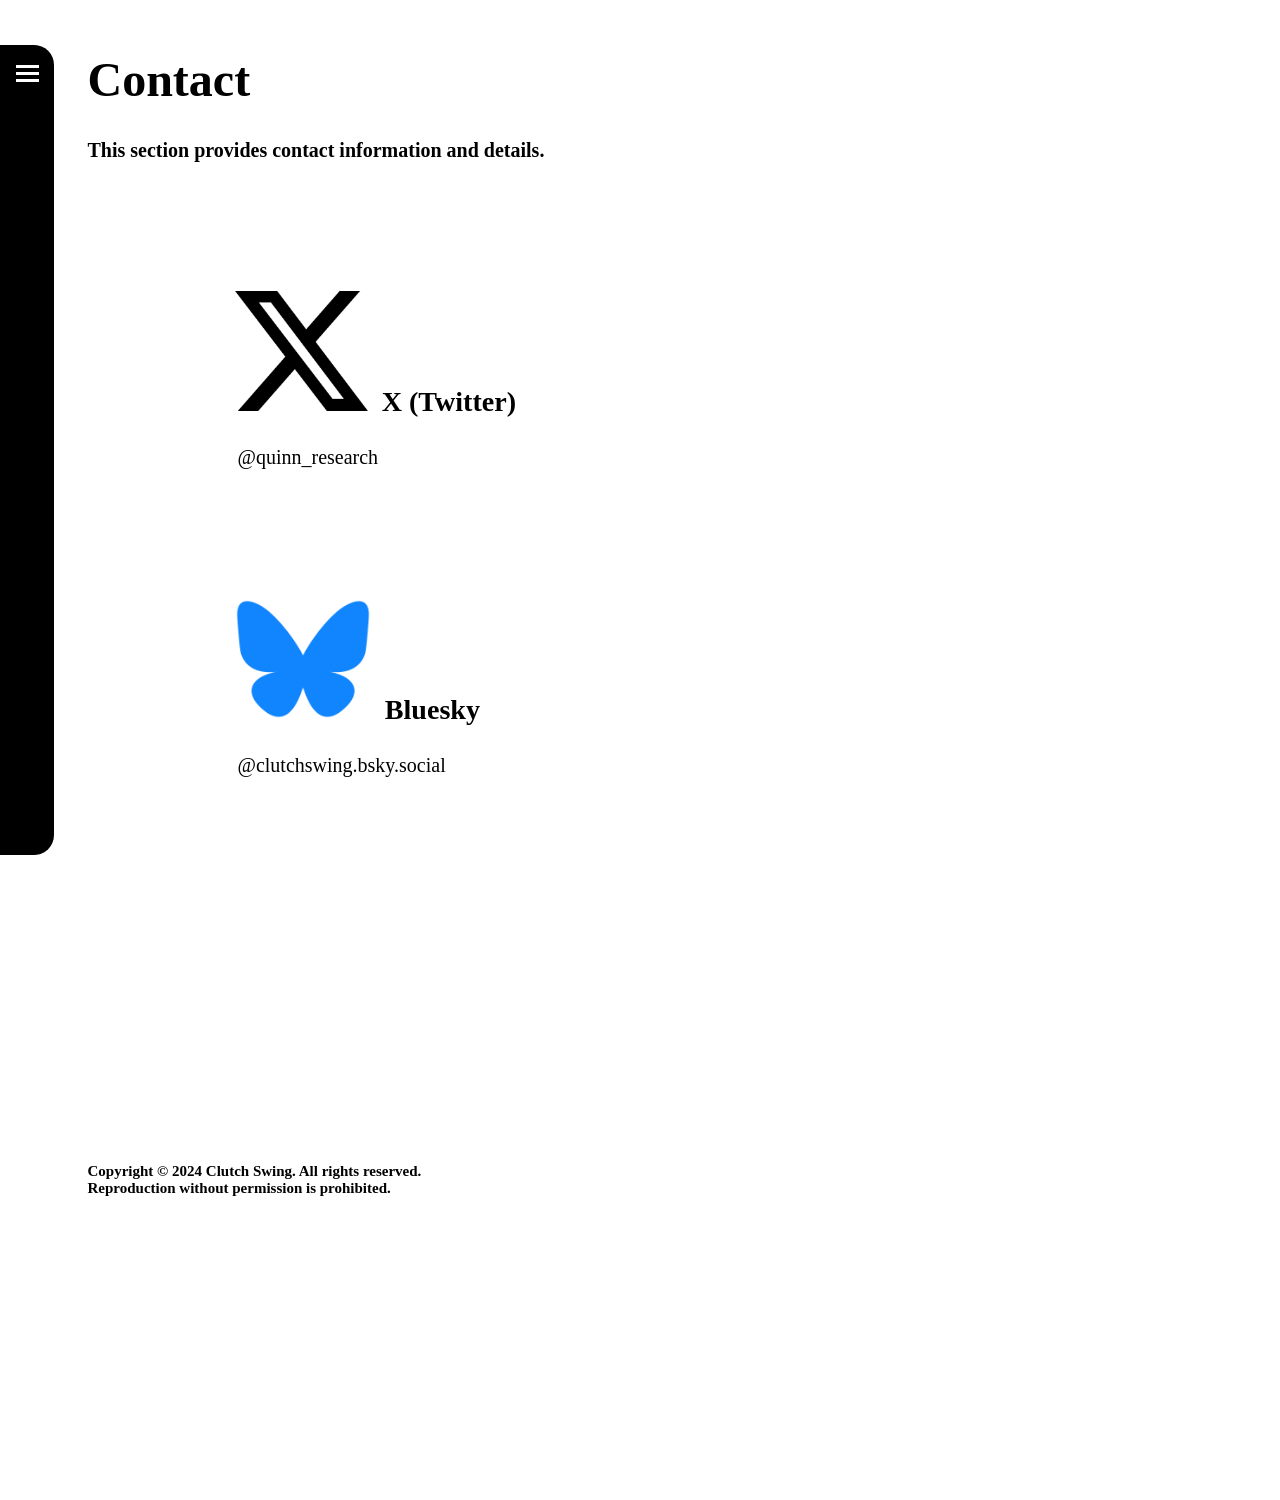
==== about/index.html @ 0a7a7277 "Add SEO pages and CSV return tables" ====
<!DOCTYPE html>
<html lang="en">
<head>
    <!-- Google tag (gtag.js) start -->
    <script async src="https://www.googletagmanager.com/gtag/js?id=G-BTLXV70KH6"></script>
    <script>
        window.dataLayer = window.dataLayer || [];
        function gtag(){dataLayer.push(arguments);}
        gtag('js', new Date());

        gtag('config', 'G-BTLXV70KH6');
    </script>
    <!-- Google tag (gtag.js) end -->


    <!-- Google AdSense -->
    <meta name="google-adsense-account" content="ca-pub-9298526248649500">

    <!-- Google AdSense Automatic Ads-->
    <script async src="https://pagead2.googlesyndication.com/pagead/js/adsbygoogle.js?client=ca-pub-9298526248649500" crossorigin="anonymous"></script>



    <meta http-equiv="Pragma" content="no-cache">
    <meta http-equiv="Cache-Control" content="no-cache">
    <meta charset="UTF-8">
    <meta name="viewport" content="width=device-width, initial-scale=1.0">
    
    <!--/ TITLE /-->
    <title>Contact &amp; Social Profiles | Clutch Swing</title>

    <!--/ Page Description /-->
    <meta name="description" content="Find contact information and social profile links for Clutch Swing. Visit the listed X and Bluesky profiles for the investment strategy dashboard.">
    
    <link rel="canonical" href="https://clutchswing.com/about/">

    <!--/ Open Graph /-->
    <meta property="og:site_name" content="Clutch Swing">
    <meta property="og:image:alt" content="Clutch Swing logo">
    <meta property="og:type" content="website"> 
    <meta property="og:title" content="Contact &amp; Social Profiles | Clutch Swing">
    <meta property="og:description" content="Find contact information and social profile links for Clutch Swing. Visit the listed X and Bluesky profiles for the investment strategy dashboard.">
    <meta property="og:image" content="https://clutchswing.com/logo.png">
    <meta property="og:url" content="https://clutchswing.com/about/">

    <!-- Twitter Card Meta Tags -->
    <meta name="twitter:card" content="summary">
    <meta name="twitter:title" content="Contact &amp; Social Profiles | Clutch Swing">
    <meta name="twitter:description" content="Find contact information and social profile links for Clutch Swing. Visit the listed X and Bluesky profiles for the investment strategy dashboard.">
    <meta name="twitter:image" content="https://clutchswing.com/logo.png">
    <meta name="twitter:image:alt" content="Clutch Swing logo">
    <meta name="twitter:domain" content="clutchswing.com">



<link rel="stylesheet" href="../assets/style.css">
</head>       

<body>
<div class="side-bar">
        <div class="side-bar__icon-box">
            <div class="side-bar__icon-1">
                <div></div>
                <div></div>
                <div></div>
            </div>
        </div>
        <ul>
            <li><a href="../apple/index.html">APPLE</a></li>
            <li><a href="../nvidia/index.html">NVIDIA</a></li>
            <li><a href="../gold/index.html">Gold</a></li>
            <li><a href="../bitcoin/index.html">Bitcoin</a></li>
            <li><a href="../ethereum/index.html">Ethereum</a></li>
            <li><a href="../ethereum-classic/index.html">Ethereum Classic</a></li>
            <li><a href="../ripple/index.html">Ripple</a></li>
            <li><a href="../dogecoin/index.html">Dogecoin</a></li>
            <li><a href="../methodology/index.html">Documents</a></li>
            <li><a href="../about/index.html">Contact</a></li>
        </ul>

        <br>
        
        <!--/ Google Ads (in-article) /-->
            <script async src="https://pagead2.googlesyndication.com/pagead/js/adsbygoogle.js?client=ca-pub-9298526248649500"
            crossorigin="anonymous"></script>
        <ins class="adsbygoogle"
            style="display:block; text-align:center;"
            data-ad-layout="in-article"
            data-ad-format="fluid"
            data-ad-client="ca-pub-9298526248649500"
            data-ad-slot="3586155700"></ins>
        <script>
            (adsbygoogle = window.adsbygoogle || []).push({});
        </script>
        
    </div>

<div class="content-box" id="contentBox" style="width: 1600px; clear: both;">
        <h1>Contact</h1>
        <p style="font-size: 20px;">
            This section provides contact information and details.
        </p>

        <br><br><br>

        <h3>
            &nbsp;&nbsp;&nbsp;&nbsp;&nbsp;&nbsp;&nbsp;&nbsp;&nbsp;&nbsp;&nbsp;&nbsp;&nbsp;&nbsp;&nbsp;&nbsp;&nbsp;&nbsp;&nbsp;&nbsp;
            <img src="../img/x.png" height="120"  alt="x">&nbsp;&nbsp;X (Twitter)
        </h3>
        <p style="font-size: 20px; font-weight: lighter;">
            &nbsp;&nbsp;&nbsp;&nbsp;&nbsp;&nbsp;&nbsp;&nbsp;&nbsp;&nbsp;&nbsp;&nbsp;&nbsp;&nbsp;&nbsp;&nbsp;&nbsp;&nbsp;&nbsp;&nbsp;
            &nbsp;&nbsp;&nbsp;&nbsp;&nbsp;&nbsp;&nbsp;&nbsp;
            <a href="https://x.com/quinn_research" target="_blank">@quinn_research</a>
        </p>
        <br>
        <br>
        <br>

        <h3>
            &nbsp;&nbsp;&nbsp;&nbsp;&nbsp;&nbsp;&nbsp;&nbsp;&nbsp;&nbsp;&nbsp;&nbsp;&nbsp;&nbsp;&nbsp;&nbsp;&nbsp;&nbsp;&nbsp;&nbsp;
            <img src="../img/bluesky.png" height="120"  alt="bluesky">&nbsp;&nbsp;Bluesky
        </h3>
        <p style="font-size: 20px; font-weight: lighter;">
            &nbsp;&nbsp;&nbsp;&nbsp;&nbsp;&nbsp;&nbsp;&nbsp;&nbsp;&nbsp;&nbsp;&nbsp;&nbsp;&nbsp;&nbsp;&nbsp;&nbsp;&nbsp;&nbsp;&nbsp;
            &nbsp;&nbsp;&nbsp;&nbsp;&nbsp;&nbsp;&nbsp;&nbsp;
            <a href="https://bsky.app/profile/clutchswing.bsky.social" target="_blank">@clutchswing.bsky.social</a>
        </p>
        <br>

        <br>
        <br>
        <br>
        <br>
        <br>
        <br>
        <br>
        <br>

        <!-- Copyright -->
        <div style="width: 1600px; clear: both;">
            <br>
            <br>
            <br>    
            <br>
            <p style="font-size: 15px; text-align: left;">
                Copyright © 2024 Clutch Swing. All rights reserved.<br>
                Reproduction without permission is prohibited.<br>
            </p>
            <br>
            <br>
        </div>
    </div>
</body>
</html>
---- assets/style.css ----
body, ul, li {
            margin: 0;
            padding: 0;
            list-style: none;
        }

        a {
            color: inherit;
            text-decoration: none;
        }

        .side-bar > ul ul {
            display: none;
        }

        body {
            height: 1500px;
            background-color: #ffff;
        }

        :root {
            --side-bar-width: 270px;
            --side-bar-height: 90vh;
        }

        .side-bar {
            position: fixed;
            background-color: black;
            width: var(--side-bar-width);
            min-height: var(--side-bar-height);
            margin-top: calc((100vh - var(--side-bar-height)) / 2);
            border-radius: 20px;
            transform: translate(calc(var(--side-bar-width) * -0.8), 0);
            transition: .5s;
        }

        .side-bar__icon-box {
            display: flex;
            justify-content: flex-end;
        }

        .side-bar__icon-1 {
            position: relative;
            width: 23px;
            height: 17px;
            margin: 15px;
            margin-top: 20px;
            transition: .5s;
        }

        :root {
            --side-bar__icon: .5s;
        }

        .side-bar__icon-1 > div {
            position: absolute;
            width: 100%;
            height: 20%;
            background-color: white;
            transition: all var(--side-bar__icon);
        }

        .side-bar__icon-1 > div:nth-of-type(1) {
            top: 0;
            width: auto;
            left: 0;
            right: 0;
            transition: all var(--side-bar__icon), left calc(var(--side-bar__icon) / 2) calc(var(--side-bar__icon) / 2), right calc(var(--side-bar__icon) / 2) calc(var(--side-bar__icon) / 2), height calc(var(--side-bar__icon) / 2) 0s;
        }

        .side-bar__icon-1 > div:nth-of-type(2) {
            top: 40%;
            transform-origin: bottom left;
        }

        .side-bar__icon-1 > div:nth-of-type(3) {
            top: 80%;
            left: auto;
            right: 0;
            transform-origin: bottom right;
        }

        .side-bar:hover .side-bar__icon-1 {
            transform: translate(-198px, 0);
        }

        .side-bar:hover .side-bar__icon-1 > div:nth-of-type(2) {
            transform: rotate(45deg);
            width: 70.5%;
            height: 25%;
        }

        .side-bar:hover .side-bar__icon-1 > div:nth-of-type(3) {
            top: 40%;
            transform: rotate(-45deg);
            width: 70.5%;
            height: 25%;
        }

        .side-bar:hover .side-bar__icon-1 > div:nth-of-type(1) {
            left: 41%;
            right: 41%;
            height: 100%;
            transition: all var(--side-bar__icon), left calc(var(--side-bar__icon) / 2) 0s, right calc(var(--side-bar__icon) / 2) 0s, height calc(var(--side-bar__icon) / 2) calc(var(--side-bar__icon) / 2);
        }

        .side-bar ul > li > a {
            display: block;
            color: white;
            font-size: 1.2rem;
            padding-top: 20px;
            padding-bottom: 5px;
            padding-left: 50px;
            transition: .5s;
        }

        .side-bar > ul > li {
            position: relative;
        }

        .side-bar ul > li:hover > a {
            background-color: #555;
            border-bottom: 1px solid #999;
        }

        .side-bar > ul > li:hover > ul {
            display: block;
            position: absolute;
            background-color: #888;
            top: 0;
            left: 100%;
            width: 100%;
        }

        .side-bar:hover {
            transform: translate(-20px, 0);
        }

        .content-box {
            margin-left: calc(var(--side-bar-width) / 4);
            padding: 20px;
            font-size: 1.5rem;
            font-weight: bold;
            background-color: #ffff;
            border-radius: 10px;
            width: 100%;
            min-height: 70vh;
        }
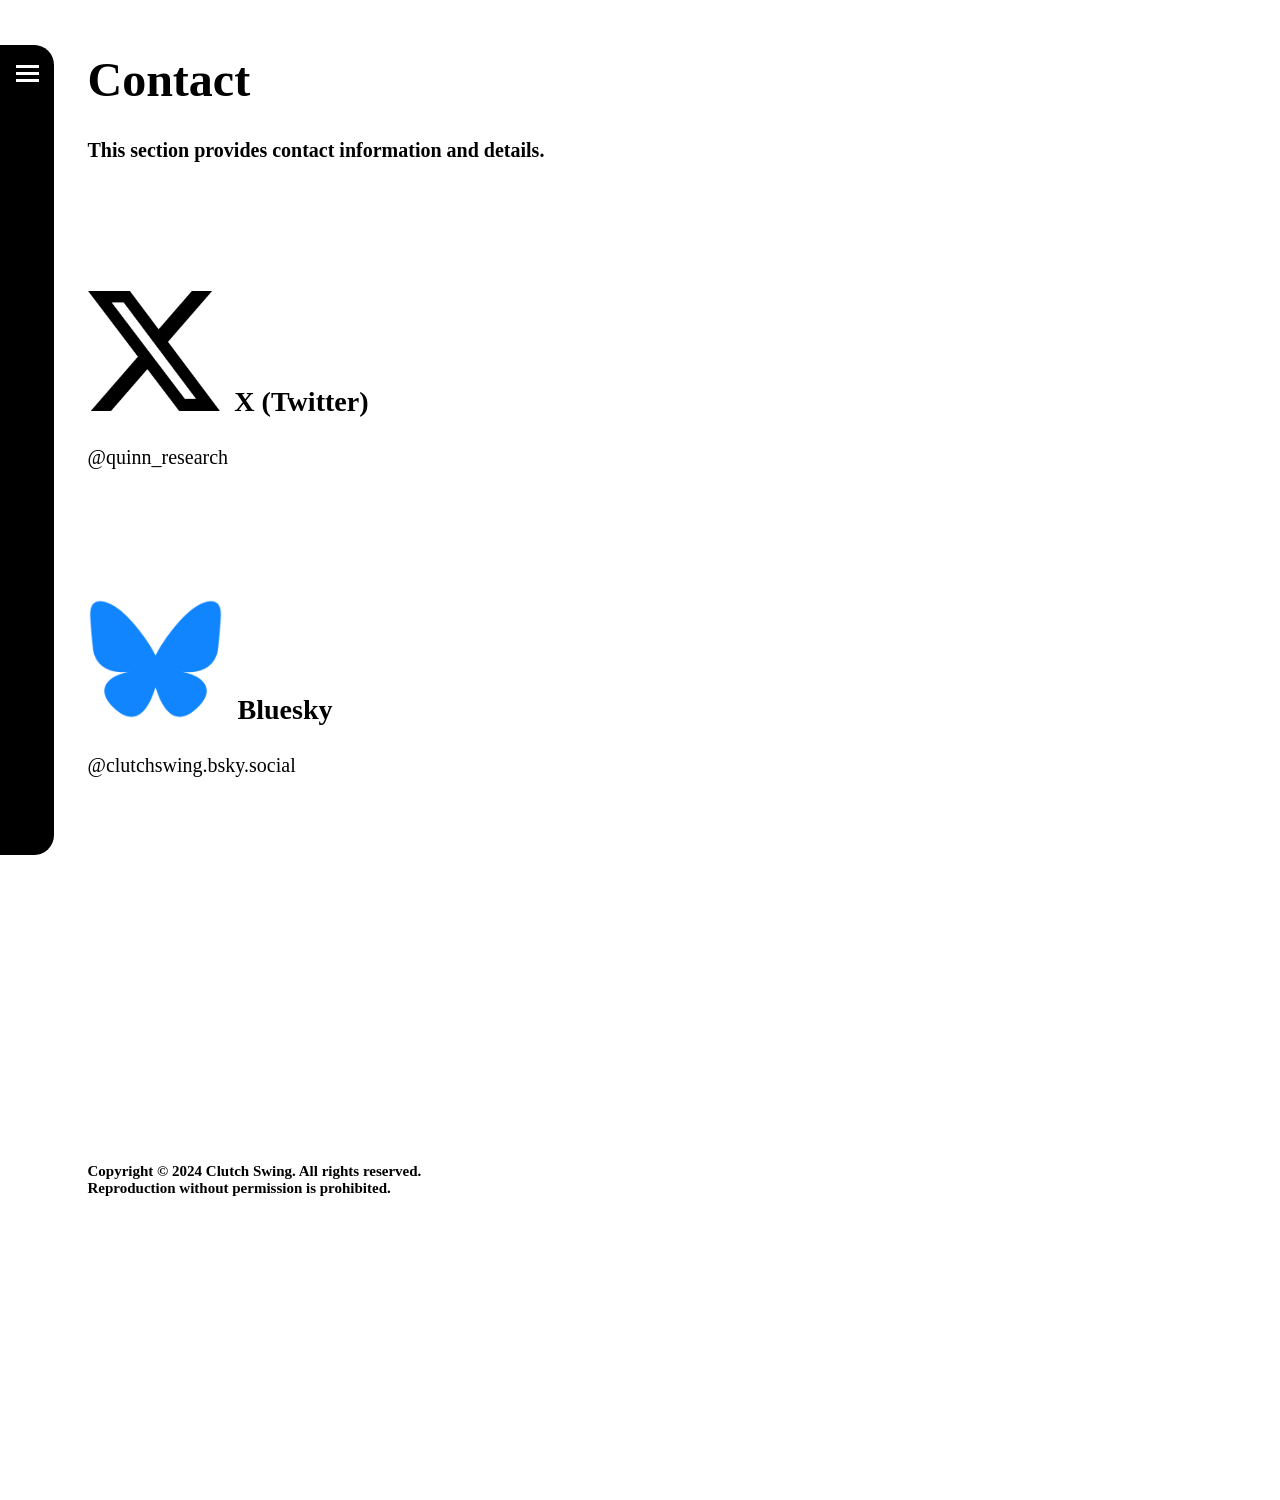
==== commit b827e0d0: "Improve responsive layout, mobile navigation and chart viewing" ====
--- a/about/index.html
+++ b/about/index.html
@@ -57,7 +57,8 @@
 </head>       
 
 <body>
-<div class="side-bar">
+<button class="mobile-menu-toggle" type="button" aria-expanded="false" aria-controls="site-menu">Menu</button>
+<div class="side-bar" id="site-menu">
         <div class="side-bar__icon-box">
             <div class="side-bar__icon-1">
                 <div></div>
@@ -66,6 +67,7 @@
             </div>
         </div>
         <ul>
+            <li><a href="/">Home</a></li>
             <li><a href="../apple/index.html">APPLE</a></li>
             <li><a href="../nvidia/index.html">NVIDIA</a></li>
             <li><a href="../gold/index.html">Gold</a></li>
@@ -80,22 +82,9 @@
 
         <br>
         
-        <!--/ Google Ads (in-article) /-->
-            <script async src="https://pagead2.googlesyndication.com/pagead/js/adsbygoogle.js?client=ca-pub-9298526248649500"
-            crossorigin="anonymous"></script>
-        <ins class="adsbygoogle"
-            style="display:block; text-align:center;"
-            data-ad-layout="in-article"
-            data-ad-format="fluid"
-            data-ad-client="ca-pub-9298526248649500"
-            data-ad-slot="3586155700"></ins>
-        <script>
-            (adsbygoogle = window.adsbygoogle || []).push({});
-        </script>
-        
     </div>
 
-<div class="content-box" id="contentBox" style="width: 1600px; clear: both;">
+<div class="content-box" id="contentBox" style="clear: both;">
         <h1>Contact</h1>
         <p style="font-size: 20px;">
             This section provides contact information and details.
@@ -104,12 +93,12 @@
         <br><br><br>
 
         <h3>
-            &nbsp;&nbsp;&nbsp;&nbsp;&nbsp;&nbsp;&nbsp;&nbsp;&nbsp;&nbsp;&nbsp;&nbsp;&nbsp;&nbsp;&nbsp;&nbsp;&nbsp;&nbsp;&nbsp;&nbsp;
+            
             <img src="../img/x.png" height="120"  alt="x">&nbsp;&nbsp;X (Twitter)
         </h3>
         <p style="font-size: 20px; font-weight: lighter;">
-            &nbsp;&nbsp;&nbsp;&nbsp;&nbsp;&nbsp;&nbsp;&nbsp;&nbsp;&nbsp;&nbsp;&nbsp;&nbsp;&nbsp;&nbsp;&nbsp;&nbsp;&nbsp;&nbsp;&nbsp;
-            &nbsp;&nbsp;&nbsp;&nbsp;&nbsp;&nbsp;&nbsp;&nbsp;
+            
+            
             <a href="https://x.com/quinn_research" target="_blank">@quinn_research</a>
         </p>
         <br>
@@ -117,12 +106,12 @@
         <br>
 
         <h3>
-            &nbsp;&nbsp;&nbsp;&nbsp;&nbsp;&nbsp;&nbsp;&nbsp;&nbsp;&nbsp;&nbsp;&nbsp;&nbsp;&nbsp;&nbsp;&nbsp;&nbsp;&nbsp;&nbsp;&nbsp;
+            
             <img src="../img/bluesky.png" height="120"  alt="bluesky">&nbsp;&nbsp;Bluesky
         </h3>
         <p style="font-size: 20px; font-weight: lighter;">
-            &nbsp;&nbsp;&nbsp;&nbsp;&nbsp;&nbsp;&nbsp;&nbsp;&nbsp;&nbsp;&nbsp;&nbsp;&nbsp;&nbsp;&nbsp;&nbsp;&nbsp;&nbsp;&nbsp;&nbsp;
-            &nbsp;&nbsp;&nbsp;&nbsp;&nbsp;&nbsp;&nbsp;&nbsp;
+            
+            
             <a href="https://bsky.app/profile/clutchswing.bsky.social" target="_blank">@clutchswing.bsky.social</a>
         </p>
         <br>
@@ -137,7 +126,7 @@
         <br>
 
         <!-- Copyright -->
-        <div style="width: 1600px; clear: both;">
+        <div style="width: 100%; clear: both;">
             <br>
             <br>
             <br>    
@@ -150,5 +139,6 @@
             <br>
         </div>
     </div>
+<script src="../assets/mobile.js" defer></script>
 </body>
 </html>
--- a/assets/style.css
+++ b/assets/style.css
@@ -147,4 +147,82 @@
             width: 100%;
             min-height: 70vh;
         }
-    +    
+/* Manual ads stay in normal document flow; their height remains fluid. */
+.page-ad {
+    clear: both;
+    box-sizing: border-box;
+    width: min(1000px, calc(100vw - 108px));
+    margin: 48px 0;
+    padding: 16px 0;
+    border-top: 1px solid #e5e7eb;
+    border-bottom: 1px solid #e5e7eb;
+    font-weight: normal;
+}
+.page-ad-label {
+    margin: 0 0 12px;
+    color: #666;
+    font: 12px/1.4 Arial, sans-serif;
+    text-align: center;
+}
+@media (max-width: 600px) {
+    .page-ad {
+        width: calc(100vw - 40px);
+        margin-left: calc(var(--side-bar-width) / -4);
+    }
+}
+
+/* Fit desktop window widths without changing chart order or column ratios. */
+.content-box {
+    box-sizing: border-box;
+    width: calc(100% - var(--side-bar-width) / 4);
+    max-width: 1640px;
+    overflow-wrap: anywhere;
+}
+.chart-row { display: flow-root; }
+.chart-row > img { height: auto; }
+.table-scroll { width: 100%; overflow-x: auto; }
+.table-scroll > table { min-width: 850px; }
+#astra-review-20260919 table { min-width: 900px; }
+.side-bar { z-index: 10; }
+
+.mobile-menu-toggle { display: none; }
+.chart-row img[role="button"] { cursor: zoom-in; }
+.chart-row img:focus-visible { outline: 3px solid #2563eb; outline-offset: -3px; }
+.chart-viewer { width: 92vw; max-width: 1200px; max-height: 90vh; box-sizing: border-box; padding: 16px; border: 0; border-radius: 8px; }
+.chart-viewer::backdrop { background: rgb(0 0 0 / 70%); }
+.chart-viewer-toolbar { display: flex; flex-wrap: wrap; gap: 12px; align-items: center; margin-bottom: 12px; }
+.chart-viewer button, .chart-viewer a { padding: 10px 14px; font: 16px Arial, sans-serif; }
+.chart-viewer a { text-decoration: underline; }
+.chart-viewer-scroll { max-height: 70vh; overflow: auto; }
+.chart-viewer-scroll img { display: block; width: 100%; height: auto; }
+.chart-viewer-scroll.is-zoomed img { width: auto; max-width: none; }
+@media (max-width: 767px) {
+    body { height: auto; }
+    .content-box { width: 100%; max-width: none; margin-left: 0; padding: 72px 16px 20px; font-size: 18px; }
+    .content-box h1 { font-size: 28px; }
+    .content-box p { line-height: 1.6; }
+    .mobile-menu-toggle { display: block; position: fixed; top: 10px; left: 16px; z-index: 30; min-height: 44px; padding: 10px 16px; border: 1px solid #555; border-radius: 6px; background: #111; color: white; font-size: 16px; }
+    .side-bar, .side-bar:hover { display: none; transform: none; top: 62px; left: 16px; width: min(300px, calc(100vw - 32px)); margin-top: 0; min-height: 0; max-height: calc(100dvh - 78px); overflow-y: auto; z-index: 25; border-radius: 8px; }
+    .side-bar.is-open { display: block; }
+    .side-bar__icon-box { display: none; }
+    .side-bar ul > li > a { padding: 12px 20px; }
+    .chart-row { aspect-ratio: auto !important; margin-bottom: 16px; }
+    .chart-row > br { display: none; }
+    .chart-row--overview > img { width: 100% !important; float: none !important; display: block; }
+    .metrics-group { display: grid; grid-template-columns: repeat(3, minmax(0, 1fr)); margin-bottom: 16px; clear: both; }
+    .metrics-group > .chart-row--metrics { display: contents; }
+    .metrics-group > .chart-row--metrics > img { width: 100% !important; float: none !important; align-self: start; }
+    .metrics-group > .chart-row--metrics:first-child > img { grid-row: 3; }
+    .metrics-group > .chart-row--metrics:last-child > img { grid-row: 4; }
+    .metrics-group > .chart-row--metrics > img:nth-of-type(1) { grid-column: 1; }
+    .metrics-group > .chart-row--metrics > img:nth-of-type(2) { grid-column: 2; }
+    .metrics-group > .chart-row--metrics > img:nth-of-type(3) { grid-column: 3; }
+    .metrics-group > .chart-row--metrics:first-child > img:last-of-type { grid-column: 1 / -1; grid-row: 1; }
+    .metrics-group > .chart-row--metrics:last-child > img:last-of-type { grid-column: 1 / -1; grid-row: 2; }
+    .chart-row--totals > img { width: 100% !important; float: none !important; display: block; }
+    .chart-row--periods > img { width: 20% !important; }
+    .page-ad { width: 100%; max-width: 100%; margin-left: 0; }
+    .home-copy { font-size: 18px; }
+    .home-copy .home-subtitle { font-size: 21px; }
+}
